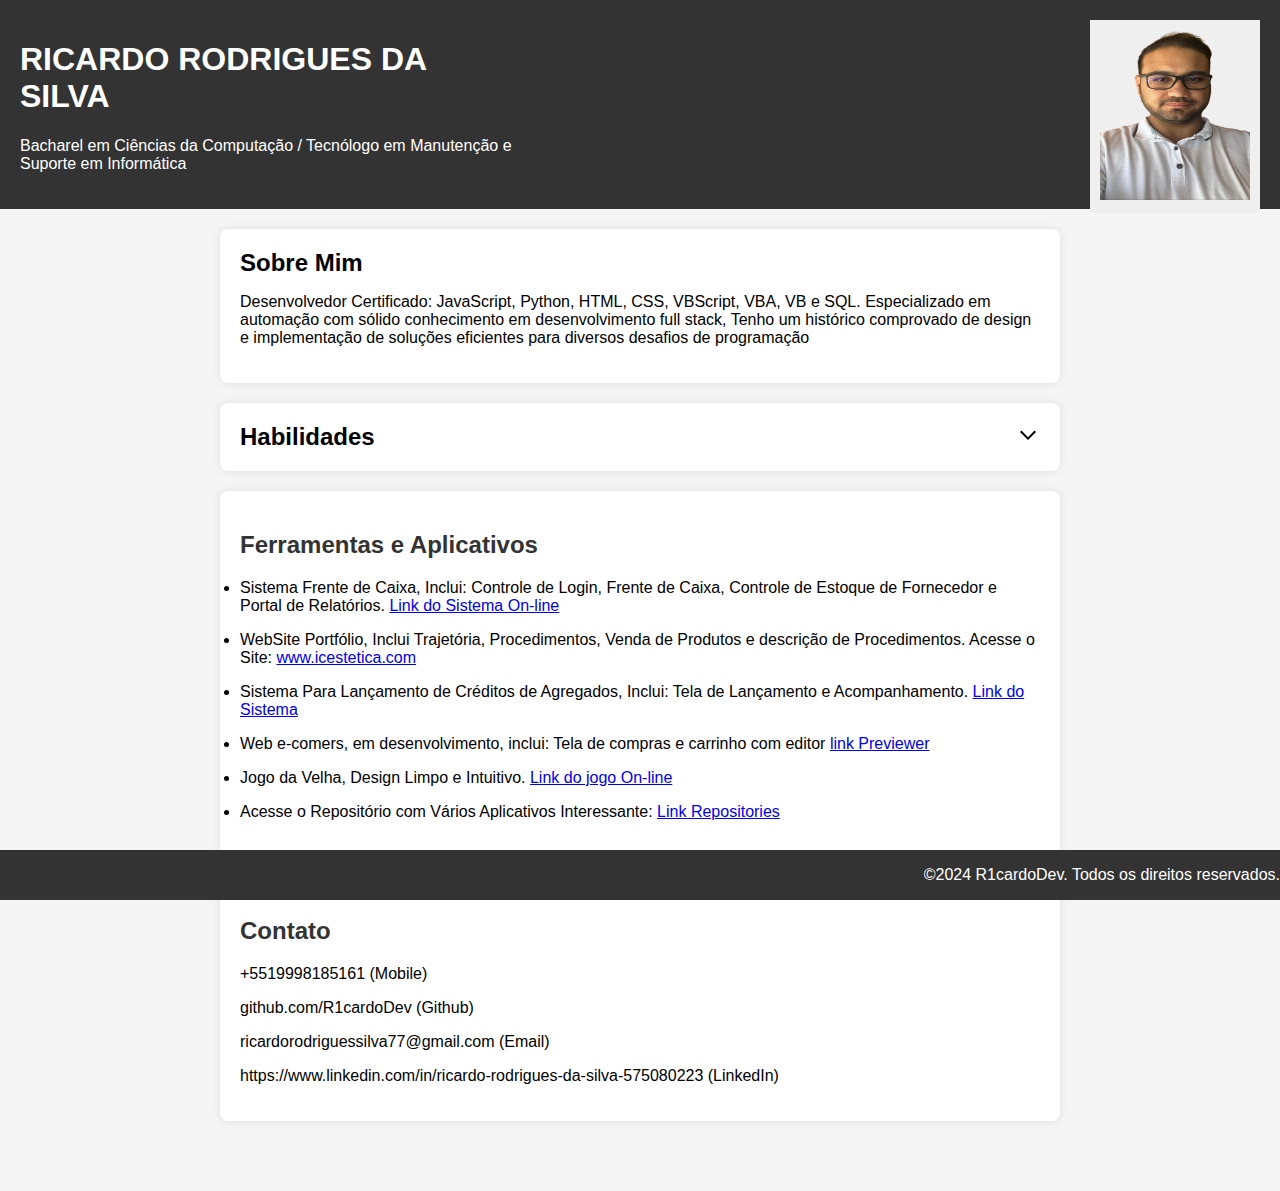
==== index.html @ c71e0341 "update in bugs" ====
<!DOCTYPE html>
<html lang="pt-br">

<head>
    <meta charset="UTF-8">
    <meta name="description" content="Perfil Profissional">
    <meta name="keywords"
        content="Ricardo Rodrigues Da Silva, Ricardo Silva, R1cardoDev, JavaScript, Python, HTML, CSS, VBScript, VBA, VB, SQL, Tecnólogo em Manutenção e Suporte em Informática, Bacharel em Ciências da Computação">
    <meta name="author" content="Ricardo Rodrigues Da Silva">
    <meta name="viewport" content="width=device-width, initial-scale=1.0">
    <link rel="stylesheet" href="style.css">
    <title>Ricardo Rodrigues Da Silva - Perfil Profissional</title>
</head>

<body>
    <header>
        <div class="img">
            <button>
                <img
                    src="img.png">
            </button>
        </div>
        <div class="title">
            <h1>RICARDO RODRIGUES DA SILVA</h1>
            <p>Bacharel em Ciências da Computação / Tecnólogo em Manutenção e Suporte em Informática</p>
        </div>
    </header>

    <section id="about">
        <label>
            <div class="aling">
                <label class="hlabel">Sobre Mim</label>
            </div>
            <div>        
                <p>Desenvolvedor Certificado: JavaScript, Python, HTML, CSS, VBScript, VBA, VB e SQL. Especializado em automação
                    com sólido conhecimento em desenvolvimento full stack, Tenho um histórico comprovado de design e implementação de soluções 
                    eficientes para diversos desafios de programação</p>
             </div>
        </label>
    </section>

    <section id="skills">
        <label>
            <div class="aling">
                <label class="hlabel">Habilidades</label>
                <svg width="24" height="20">
                    <path d="M5.41 7.59L4 9l8 8 8-8-1.41-1.41L12 14.17"></path>
                </svg>

            </div>
            <input type="checkbox" />
            <div id="sobreContent" class="collapse">
                <div class="row">
                    <div class="column">
                        <p>- Lógica Computacional
                        </p>
                        <p>- Arquitetura de Computadores e Sistemas Operacionais
                        </p>
                        <p>- Matemática aplicada
                        </p>
                        <p>- Sistemas Operacionais
                        </p>
                        <p>- Redes de computadores
                        </p>
                        <p>- Eletricidade e Eletrônica
                        </p>
                        <p>- Manutenção de computadores
                        </p>
                        <p>- Programação em Linguagens Script
                        </p>
                        <p>- Servidores
                        </p>
                        <p>- Serviços de Internet
                        </p>
                        <p>- Cabeamento estruturado
                        </p>
                        <p>- Interconexão de Redes
                        </p>
                        <p>- Banco de dados
                        </p>
                        <p>- Gestão de Projetos
                        </p>
                        <p>- Lógica, Algoritmo e Pseudocódigo
                        </p>
                        <p>- Controle de Fluxo e Estrutura de Repetição
                        </p>

                    </div>
                    <div class="column">
                        <p>- Programação estruturada versus orientada a objetos
                        </p>
                        <p>- Os quatro pilares da programação orientada a objetos
                        </p>
                        <p>- Linguagens orientadas a objetos
                        </p>
                        <p>- Lógica de Programação
                        </p>
                        <p>- Linguagem de Programação Python
                        </p>
                        <p>- Estrutura da linguagem Python, declaração de variáveis e tipos de dados
                        </p>
                        <p>- Estruturas lógicas
                        </p>
                        <p>- SQL
                        </p>
                        <p>- Python e SQLite
                        </p>
                        <p>– Visão Geral da Análise de Dados
                        </p>
                        <p>- Principais Categorias da Análise e Dados
                        </p>
                        <p>- Diferentes Funções Exercidas no Trabalho com Dados
                        </p>                      
                        <p>- Tarefas de um Analista de Dados
                        </p>

                    </div>
                    <div class="column">

                        <p>- Power BI
                        </p>
                        <p>- Blocos de construção do Power BI
                        </p>
                        <p>- Obter dados no Power BI
                        </p>
                        <p>- Limpar, transformar e carregar dados no Power BI
                        </p>
                        <p>- Criar um modelo de dados no Power BI
                        </p>
                        <p>- Criação de medidas usando DAX no Power BI
                        </p>
                        <p>- Otimizar um modelo para aprimorar o desempenho no Power BI
                        </p>
                        <p>- Trabalhar com visuais no Power BI
                        </p>
                        <p>- Criar uma história controlada por dados com relatórios do Power BI
                        </p>
                        <p>- Criar dashboards no Power BI
                        </p>
                        <p>- Criar relatórios paginados
                        </p>
                        <p>- Executar análise no Power BI
                        </p>
                        <p>- Trabalhar com visuais de IA no Power BI
                        </p>
                    </div>
                </div>
        </label>
    </section>

    <section id="experience">
        <h2>Ferramentas e Aplicativos</h2>
        <p>
            <li>
                Sistema Frente de Caixa, Inclui: Controle de Login, Frente de Caixa, Controle de Estoque de
                Fornecedor e Portal de Relatórios.
                <a href="https://bit.ly/46xZSwR">Link do Sistema On-line</a>

            </li>
        </p>
        <p>
            <li>
                WebSite Portfólio, Inclui Trajetória, Procedimentos, Venda de Produtos e descrição de Procedimentos.
                Acesse o Site: <a href="https://www.icestetica.com/">www.icestetica.com</a>
            </li>
        </p>
        <p>
            <li>
                Sistema Para Lançamento de Créditos de Agregados, Inclui: Tela de Lançamento e Acompanhamento. <a
                    href="https://sites.google.com/view/creditoagregadoon">Link do Sistema</a>
            </li>
        </p>
        <p>
            <li>
                Web e-comers, em desenvolvimento, inclui: Tela de compras e carrinho com editor <a
                    href="https://sites.google.com/view/e-comers/home">link Previewer</a>
            </li>
        </p>
        <p>
            <li>
                Jogo da Velha, Design Limpo e Intuitivo. <a href="https://bit.ly/3Tr8pi8">Link do jogo On-line</a>
            </li>
        </p>
        <p>
            <li>
                Acesse o Repositório com Vários Aplicativos Interessante: <a
                    href="https://github.com/R1cardoDev?tab=repositories">Link Repositories</a>
            </li>
        </p>

    </section>

    <section id="contact">
        <h2>Contato</h2>
        <p>+5519998185161 (Mobile)</p>
        <p>github.com/R1cardoDev (Github)</p>
        <p>ricardorodriguessilva77@gmail.com (Email)</p>
        <p>https://www.linkedin.com/in/ricardo-rodrigues-da-silva-575080223 (LinkedIn)</p>

    </section>

    <footer>
        <p>&copy;2024 R1cardoDev. Todos os direitos reservados.</p>
    </footer>
</body>

</html>
---- style.css ----
::-webkit-scrollbar {
    width: 0px;
}

body {
    font-family: 'Arial', sans-serif;
    margin: 0;
    padding: 0;
    background-color: #f5f5f5;

}   

header {
    background-color: #333;
    color: #fff;
    text-align: left;
    padding: 20px;

    & .img {
        position: absolute;
        left: auto;
        right: 20px;
        top: 20px;
        & img {
            width: 150px;
            height: 170px;
        }

        & button {
            border: transparent;
            border-color: transparent;
            padding: 10px;
        }
    }

    & .title {
        width: 40%;
        position: relative;
    }

    & h1 {
        color: white;
        top: 5px;
    }
}

h1,
h2,
h3 {
    color: #333;
}

section {
    max-width: 800px;
    margin: 20px auto;
    padding: 20px;
    background-color: #fff;
    border-radius: 8px;
    box-shadow: 0 0 10px rgba(0, 0, 0, 0.1);
}

#contact {
    margin-bottom: 70px;
}

ul {
    list-style-type: none;
    padding: 0;
}

footer {
    background-color: #333;
    color: #fff;
    text-align: right;
    padding: 0px;
    position: fixed;
    bottom: 0;
    width: 100%;
}

/*Collapse Sobre*/
label input[type="checkbox"] {
    display: none;
   
}

label {
    & .aling{
        font-weight: bold;
        font-size: 1.5em;
        width: 100%;
        & svg {
           float: right;
        }

    }
    & h2 {
        cursor: pointer;
        text-decoration: underline;


    }
    & .collapse{
        text-align: left;
    }
}

.collapse {
    height: 0px;
    overflow: hidden;
    transition: height 0.8s;
}

input:checked+.collapse {
    height: auto;
}
/* Visual de coluna*/
.column{
    float: left;
    width: 30%;
    padding: 10px;
    height: auto;
}

/* visualizacao para celular */
@media only screen and (max-width: 900px) {
    h1 {
        font-size: 16px;
    }

    .title {
        font-size: 12px;
    }
    header {   
        & .img {
            & img {
                    max-width: 130px;
                    height: 150px;
                }
            }
        }


}
@media only screen and (max-width: 640px) {
    .column{
        float: center;
        width: 100%;
    }
}
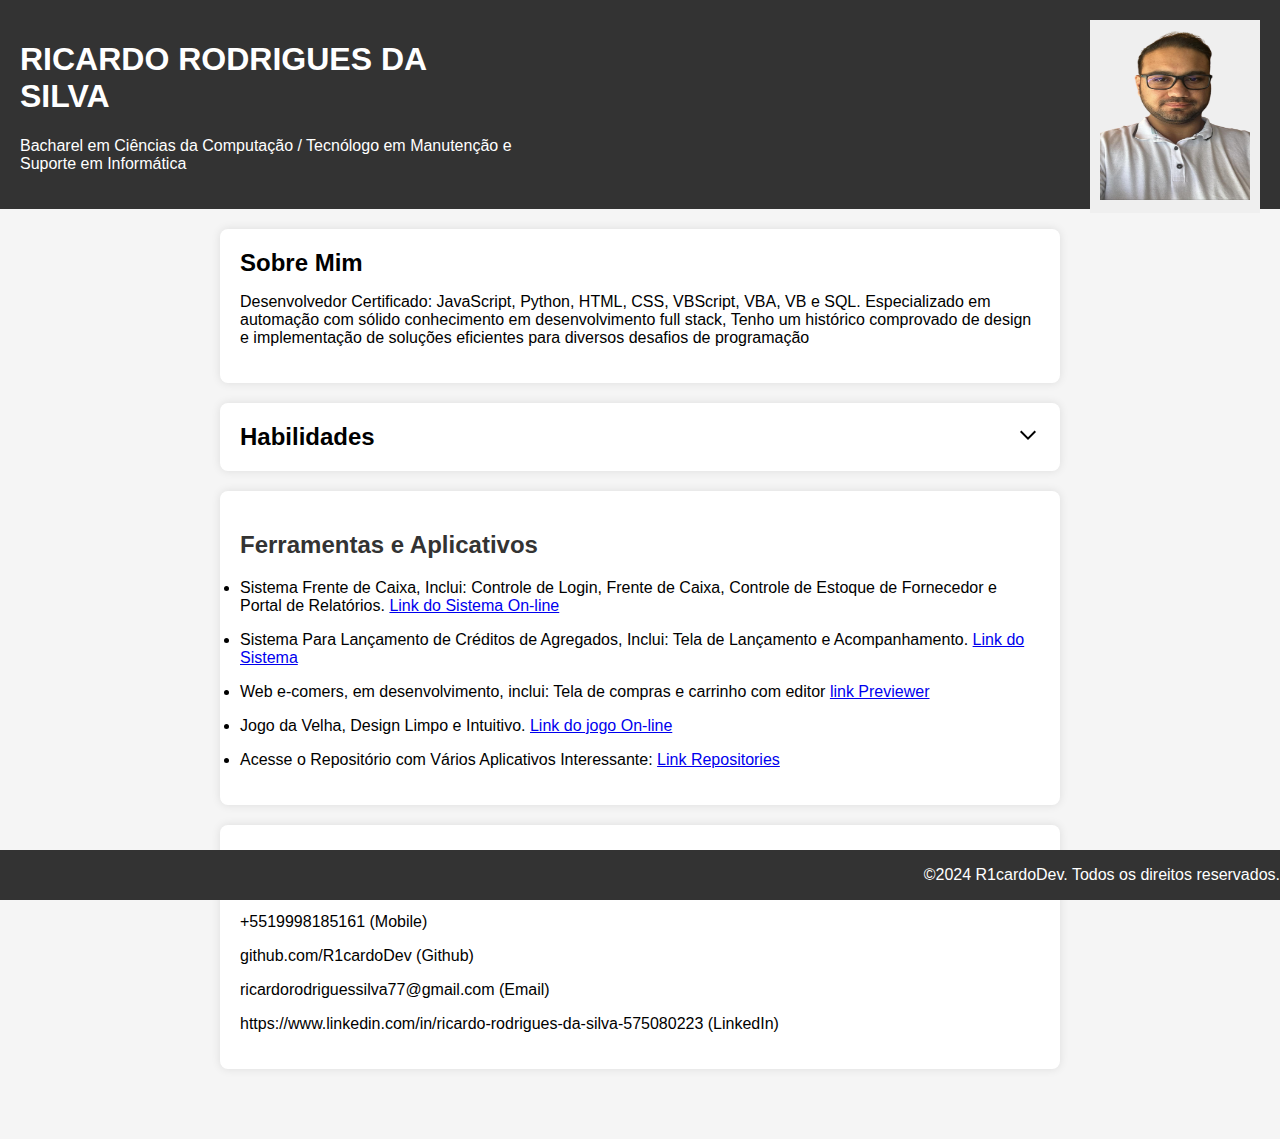
==== commit 249ddc4e: "uptade" ====
--- a/index.html
+++ b/index.html
@@ -160,12 +160,6 @@
         </p>
         <p>
             <li>
-                WebSite Portfólio, Inclui Trajetória, Procedimentos, Venda de Produtos e descrição de Procedimentos.
-                Acesse o Site: <a href="https://www.icestetica.com/">www.icestetica.com</a>
-            </li>
-        </p>
-        <p>
-            <li>
                 Sistema Para Lançamento de Créditos de Agregados, Inclui: Tela de Lançamento e Acompanhamento. <a
                     href="https://sites.google.com/view/creditoagregadoon">Link do Sistema</a>
             </li>
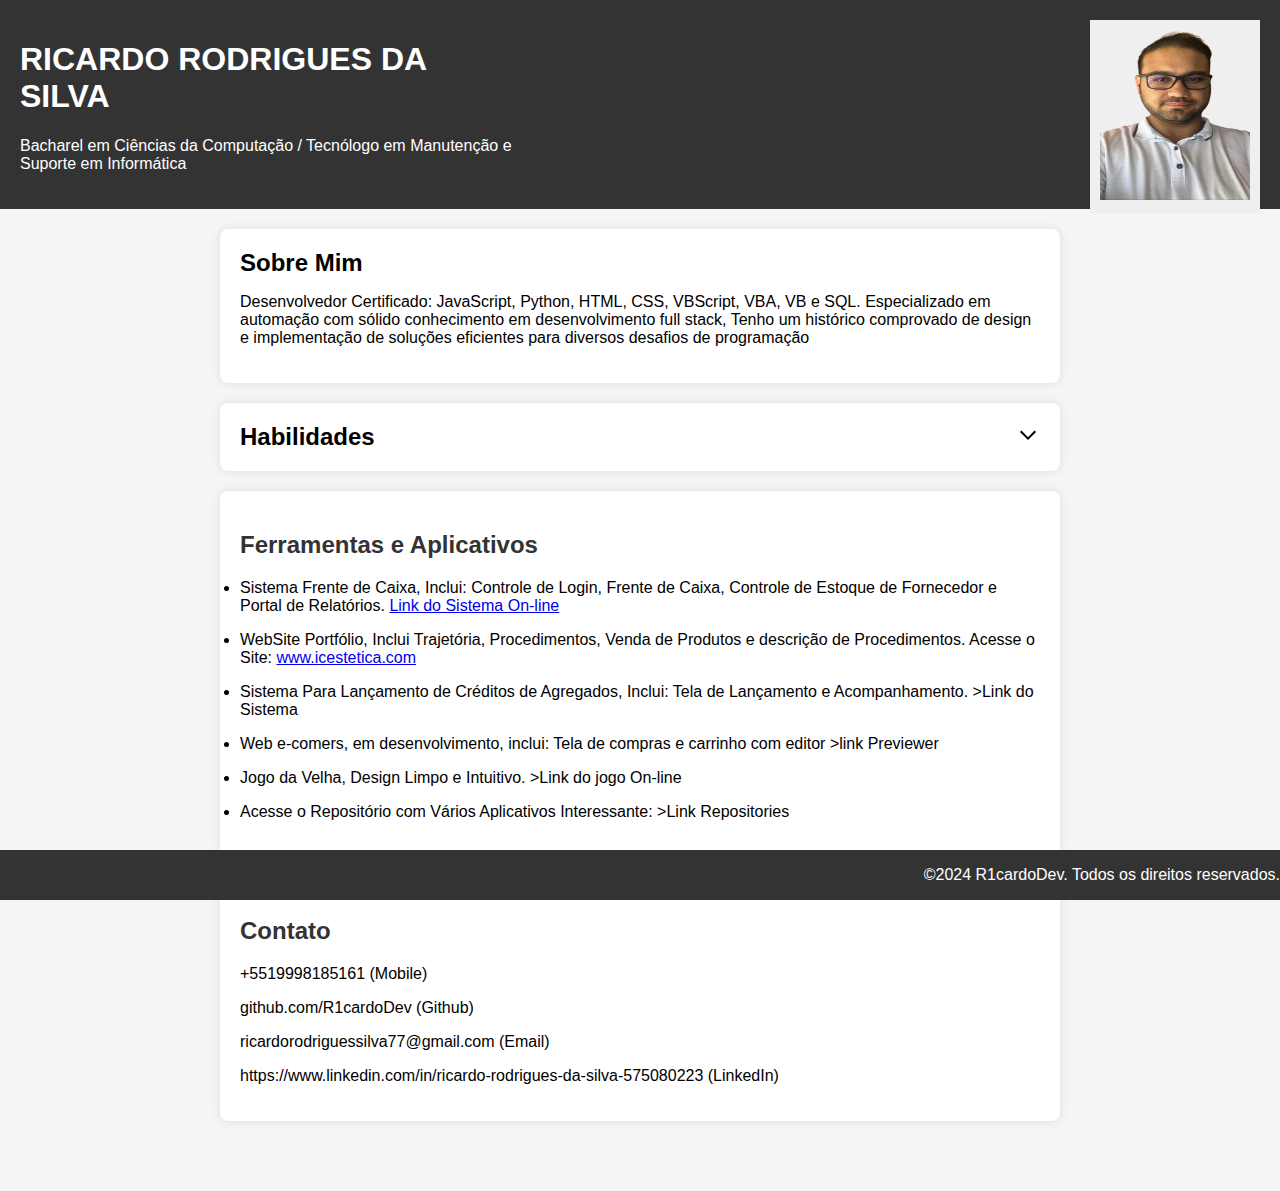
==== commit 582ff5e0: "uptade" ====
--- a/index.html
+++ b/index.html
@@ -160,25 +160,31 @@
         </p>
         <p>
             <li>
+                WebSite Portfólio, Inclui Trajetória, Procedimentos, Venda de Produtos e descrição de Procedimentos.
+                Acesse o Site: <a href="https://www.icestetica.com/">www.icestetica.com</a>
+            </li>
+        </p>
+        <p>
+            <li>
                 Sistema Para Lançamento de Créditos de Agregados, Inclui: Tela de Lançamento e Acompanhamento. <a
-                    href="https://sites.google.com/view/creditoagregadoon">Link do Sistema</a>
+                    href="https://sites.google.com/view/creditoagregadoon" target="_blank"></a>>Link do Sistema</a>
             </li>
         </p>
         <p>
             <li>
                 Web e-comers, em desenvolvimento, inclui: Tela de compras e carrinho com editor <a
-                    href="https://sites.google.com/view/e-comers/home">link Previewer</a>
-            </li>
-        </p>
-        <p>
-            <li>
-                Jogo da Velha, Design Limpo e Intuitivo. <a href="https://bit.ly/3Tr8pi8">Link do jogo On-line</a>
+                    href="https://sites.google.com/view/e-comers/home" target="_blank"></a>>link Previewer</a>
+            </li>
+        </p>
+        <p>
+            <li>
+                Jogo da Velha, Design Limpo e Intuitivo. <a href="https://bit.ly/3Tr8pi8" target="_blank"></a>>Link do jogo On-line</a>
             </li>
         </p>
         <p>
             <li>
                 Acesse o Repositório com Vários Aplicativos Interessante: <a
-                    href="https://github.com/R1cardoDev?tab=repositories">Link Repositories</a>
+                    href="https://github.com/R1cardoDev?tab=repositories" target="_blank"></a>>Link Repositories</a>
             </li>
         </p>
 
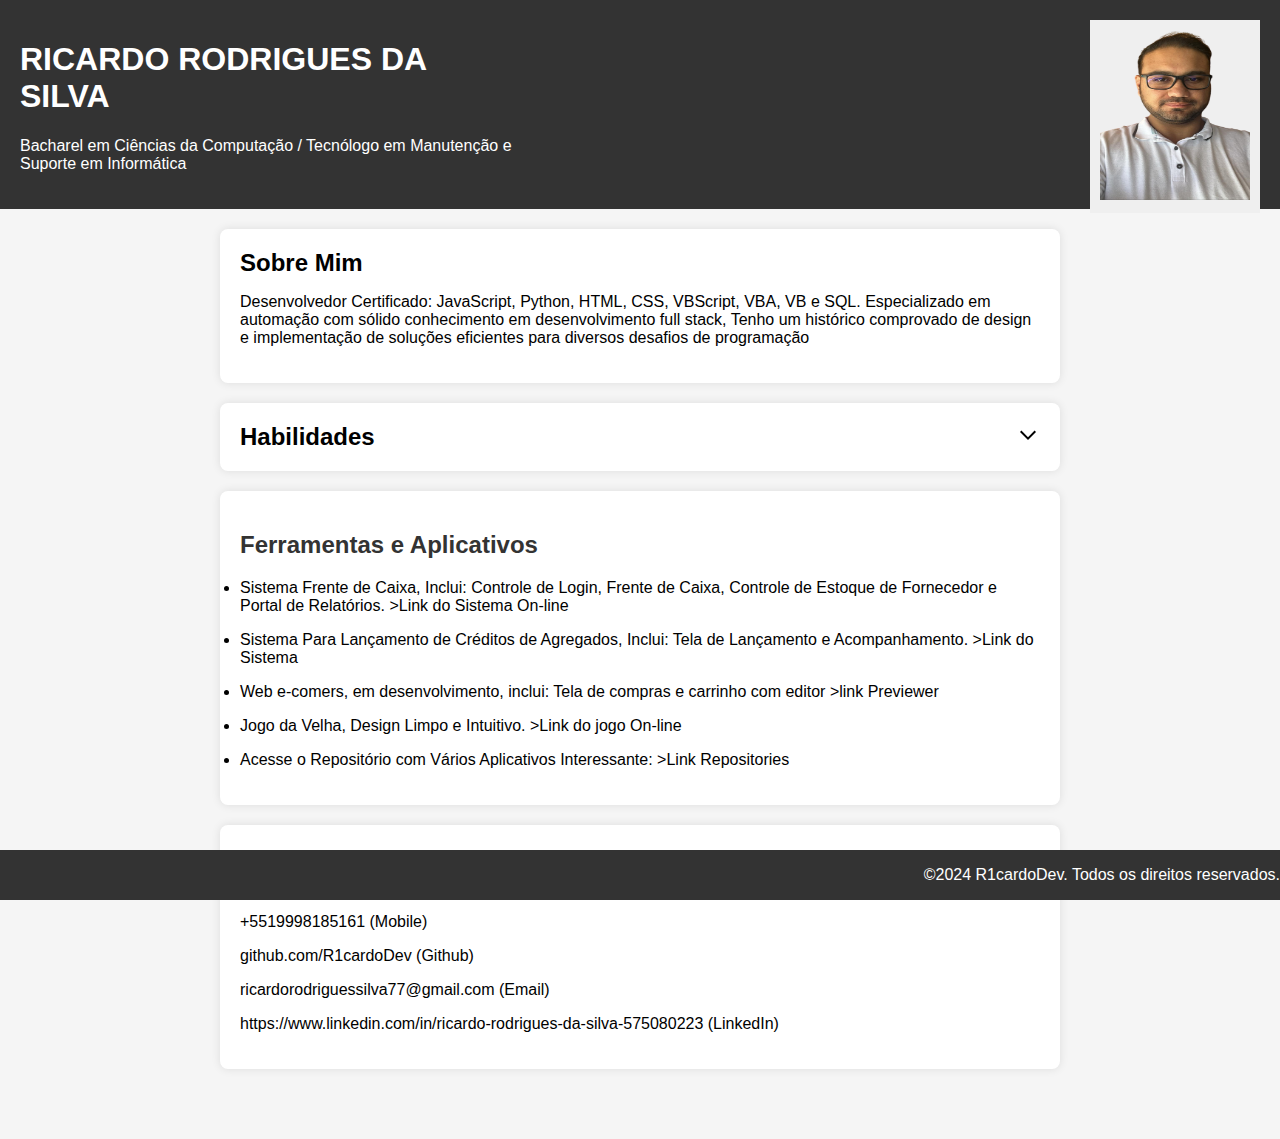
==== commit 93b7ac8c: "Udate in target" ====
--- a/index.html
+++ b/index.html
@@ -152,16 +152,8 @@
         <h2>Ferramentas e Aplicativos</h2>
         <p>
             <li>
-                Sistema Frente de Caixa, Inclui: Controle de Login, Frente de Caixa, Controle de Estoque de
-                Fornecedor e Portal de Relatórios.
-                <a href="https://bit.ly/46xZSwR">Link do Sistema On-line</a>
-
-            </li>
-        </p>
-        <p>
-            <li>
-                WebSite Portfólio, Inclui Trajetória, Procedimentos, Venda de Produtos e descrição de Procedimentos.
-                Acesse o Site: <a href="https://www.icestetica.com/">www.icestetica.com</a>
+                Sistema Frente de Caixa, Inclui: Controle de Login, Frente de Caixa, Controle de Estoque de Fornecedor e Portal de Relatórios.
+                <a href="https://bit.ly/46xZSwR" target="_blank"></a>>Link do Sistema On-line</a>
             </li>
         </p>
         <p>
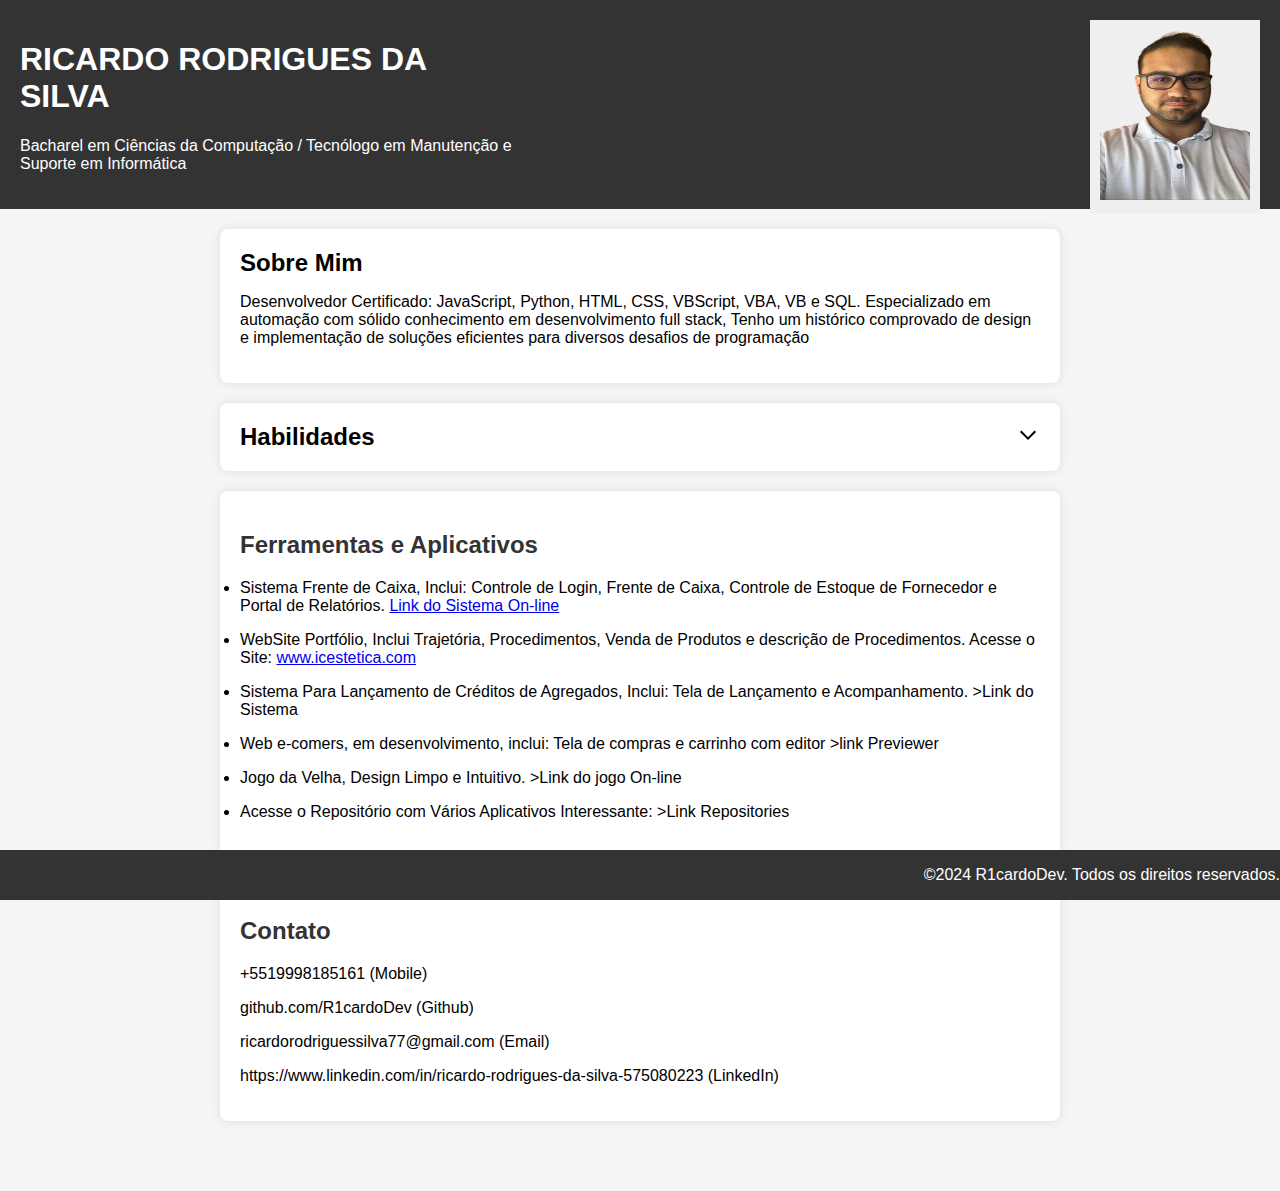
==== commit b60b60f3: "uptade" ====
--- a/index.html
+++ b/index.html
@@ -152,25 +152,33 @@
         <h2>Ferramentas e Aplicativos</h2>
         <p>
             <li>
-                Sistema Frente de Caixa, Inclui: Controle de Login, Frente de Caixa, Controle de Estoque de Fornecedor e Portal de Relatórios.
-                <a href="https://bit.ly/46xZSwR" target="_blank"></a>>Link do Sistema On-line</a>
+                Sistema Frente de Caixa, Inclui: Controle de Login, Frente de Caixa, Controle de Estoque de
+                Fornecedor e Portal de Relatórios.
+                <a href="https://bit.ly/46xZSwR">Link do Sistema On-line</a>
+
+            </li>
+        </p>
+        <p>
+            <li>
+                WebSite Portfólio, Inclui Trajetória, Procedimentos, Venda de Produtos e descrição de Procedimentos.
+                Acesse o Site: <a href="https://www.icestetica.com/">www.icestetica.com</a>
             </li>
         </p>
         <p>
             <li>
                 Sistema Para Lançamento de Créditos de Agregados, Inclui: Tela de Lançamento e Acompanhamento. <a
-                    href="https://sites.google.com/view/creditoagregadoon" target="_blank"></a>>Link do Sistema</a>
+                    href="https://sites.google.com/view/creditoagregadoon"></a>>Link do Sistema</a>
             </li>
         </p>
         <p>
             <li>
                 Web e-comers, em desenvolvimento, inclui: Tela de compras e carrinho com editor <a
-                    href="https://sites.google.com/view/e-comers/home" target="_blank"></a>>link Previewer</a>
-            </li>
-        </p>
-        <p>
-            <li>
-                Jogo da Velha, Design Limpo e Intuitivo. <a href="https://bit.ly/3Tr8pi8" target="_blank"></a>>Link do jogo On-line</a>
+                    href="https://sites.google.com/view/e-comers/home"></a>>link Previewer</a>
+            </li>
+        </p>
+        <p>
+            <li>
+                Jogo da Velha, Design Limpo e Intuitivo. <a href="https://bit.ly/3Tr8pi8"></a>>Link do jogo On-line</a>
             </li>
         </p>
         <p>
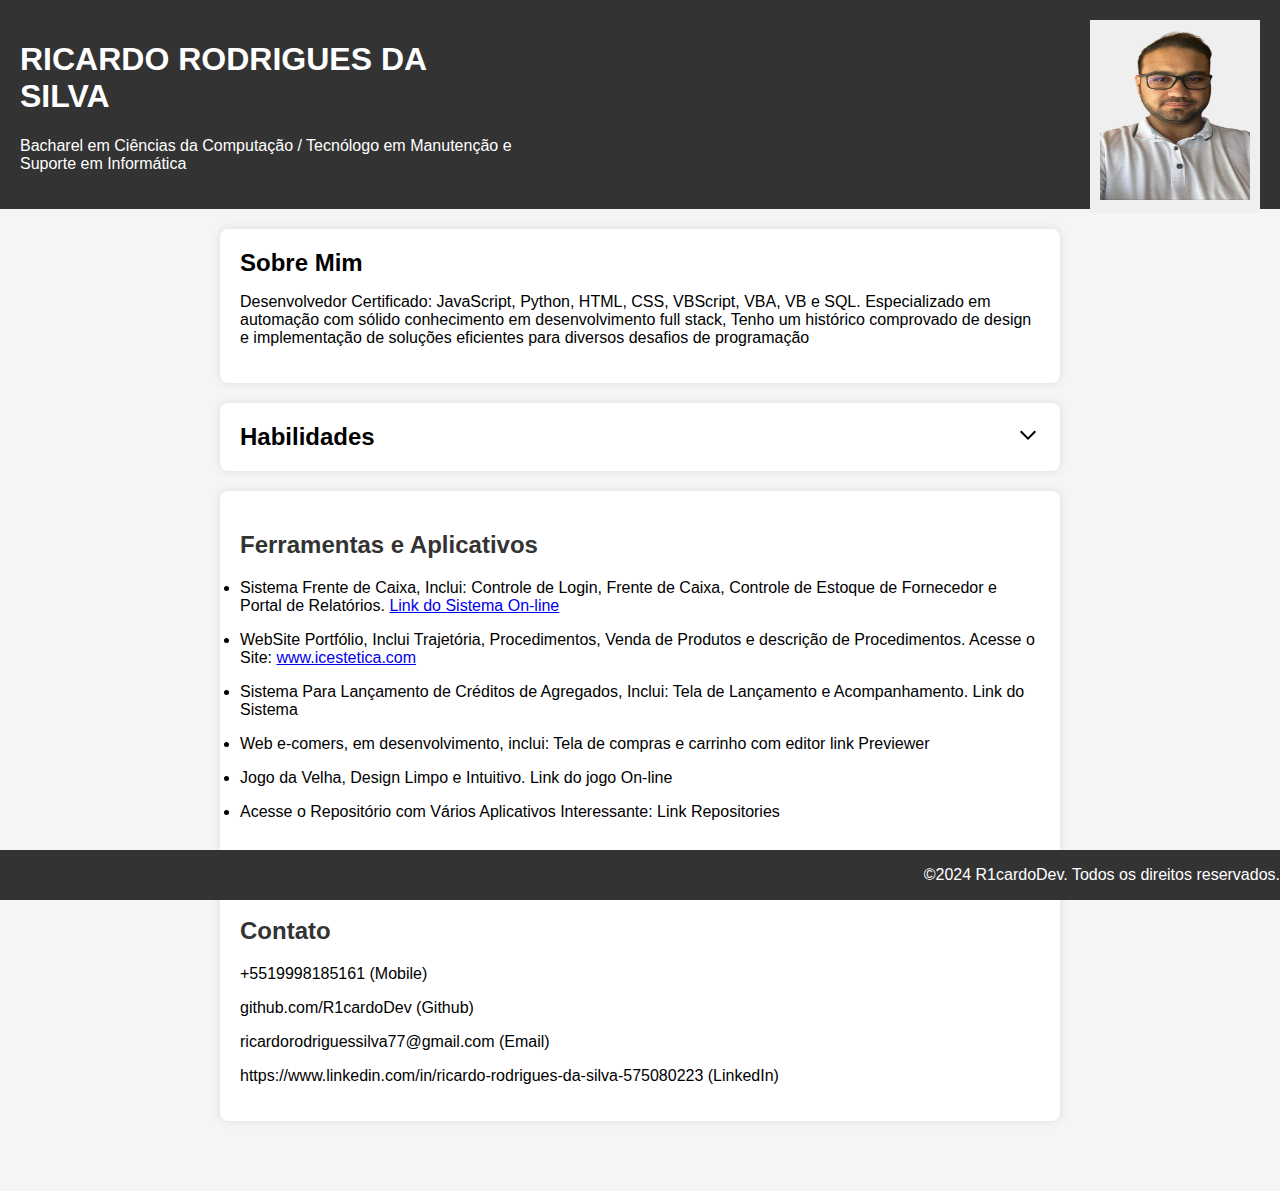
==== commit 426f2061: "update" ====
--- a/index.html
+++ b/index.html
@@ -166,25 +166,22 @@
         </p>
         <p>
             <li>
-                Sistema Para Lançamento de Créditos de Agregados, Inclui: Tela de Lançamento e Acompanhamento. <a
-                    href="https://sites.google.com/view/creditoagregadoon"></a>>Link do Sistema</a>
-            </li>
-        </p>
-        <p>
-            <li>
-                Web e-comers, em desenvolvimento, inclui: Tela de compras e carrinho com editor <a
-                    href="https://sites.google.com/view/e-comers/home"></a>>link Previewer</a>
-            </li>
-        </p>
-        <p>
-            <li>
-                Jogo da Velha, Design Limpo e Intuitivo. <a href="https://bit.ly/3Tr8pi8"></a>>Link do jogo On-line</a>
-            </li>
-        </p>
-        <p>
-            <li>
-                Acesse o Repositório com Vários Aplicativos Interessante: <a
-                    href="https://github.com/R1cardoDev?tab=repositories" target="_blank"></a>>Link Repositories</a>
+                Sistema Para Lançamento de Créditos de Agregados, Inclui: Tela de Lançamento e Acompanhamento. <a href="https://sites.google.com/view/creditoagregadoon"></a>Link do Sistema</a>
+            </li>
+        </p>
+        <p>
+            <li>
+                Web e-comers, em desenvolvimento, inclui: Tela de compras e carrinho com editor <a href="https://sites.google.com/view/e-comers/home"></a>link Previewer</a>
+            </li>
+        </p>
+        <p>
+            <li>
+                Jogo da Velha, Design Limpo e Intuitivo. <a href="https://bit.ly/3Tr8pi8"></a>Link do jogo On-line</a>
+            </li>
+        </p>
+        <p>
+            <li>
+                Acesse o Repositório com Vários Aplicativos Interessante: <a href="https://github.com/R1cardoDev?tab=repositories"></a>Link Repositories</a>
             </li>
         </p>
 
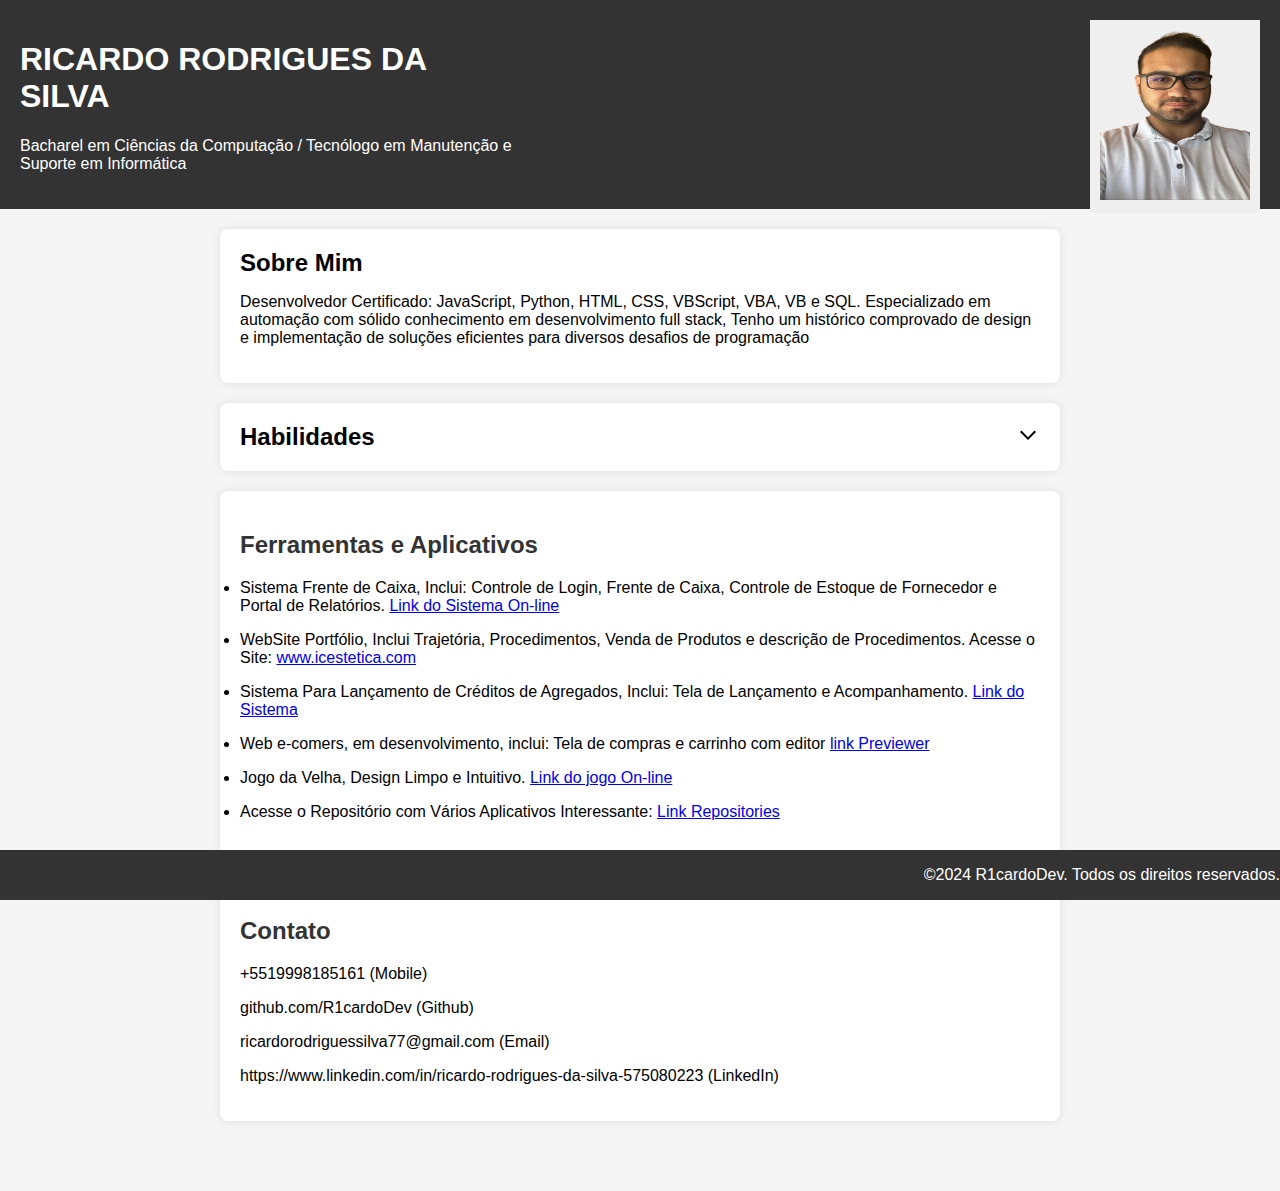
==== commit 23c5c3d3: "update in target link" ====
--- a/index.html
+++ b/index.html
@@ -154,34 +154,34 @@
             <li>
                 Sistema Frente de Caixa, Inclui: Controle de Login, Frente de Caixa, Controle de Estoque de
                 Fornecedor e Portal de Relatórios.
-                <a href="https://bit.ly/46xZSwR">Link do Sistema On-line</a>
+                <a href="https://bit.ly/46xZSwR"target="_blank">Link do Sistema On-line</a>
 
             </li>
         </p>
         <p>
             <li>
                 WebSite Portfólio, Inclui Trajetória, Procedimentos, Venda de Produtos e descrição de Procedimentos.
-                Acesse o Site: <a href="https://www.icestetica.com/">www.icestetica.com</a>
-            </li>
-        </p>
-        <p>
-            <li>
-                Sistema Para Lançamento de Créditos de Agregados, Inclui: Tela de Lançamento e Acompanhamento. <a href="https://sites.google.com/view/creditoagregadoon"></a>Link do Sistema</a>
-            </li>
-        </p>
-        <p>
-            <li>
-                Web e-comers, em desenvolvimento, inclui: Tela de compras e carrinho com editor <a href="https://sites.google.com/view/e-comers/home"></a>link Previewer</a>
-            </li>
-        </p>
-        <p>
-            <li>
-                Jogo da Velha, Design Limpo e Intuitivo. <a href="https://bit.ly/3Tr8pi8"></a>Link do jogo On-line</a>
-            </li>
-        </p>
-        <p>
-            <li>
-                Acesse o Repositório com Vários Aplicativos Interessante: <a href="https://github.com/R1cardoDev?tab=repositories"></a>Link Repositories</a>
+                Acesse o Site: <a href="https://www.icestetica.com/"target="_blank">www.icestetica.com</a>
+            </li>
+        </p>
+        <p>
+            <li>
+                Sistema Para Lançamento de Créditos de Agregados, Inclui: Tela de Lançamento e Acompanhamento. <a href="https://sites.google.com/view/creditoagregadoon"target="_blank">Link do Sistema</a>
+            </li>
+        </p>
+        <p>
+            <li>
+                Web e-comers, em desenvolvimento, inclui: Tela de compras e carrinho com editor <a href="https://sites.google.com/view/e-comers/home"target="_blank">link Previewer</a>
+            </li>
+        </p>
+        <p>
+            <li>
+                Jogo da Velha, Design Limpo e Intuitivo. <a href="https://bit.ly/3Tr8pi8"target="_blank">Link do jogo On-line</a>
+            </li>
+        </p>
+        <p>
+            <li>
+                Acesse o Repositório com Vários Aplicativos Interessante: <a href="https://github.com/R1cardoDev?tab=repositories" target="_blank">Link Repositories</a>
             </li>
         </p>
 
